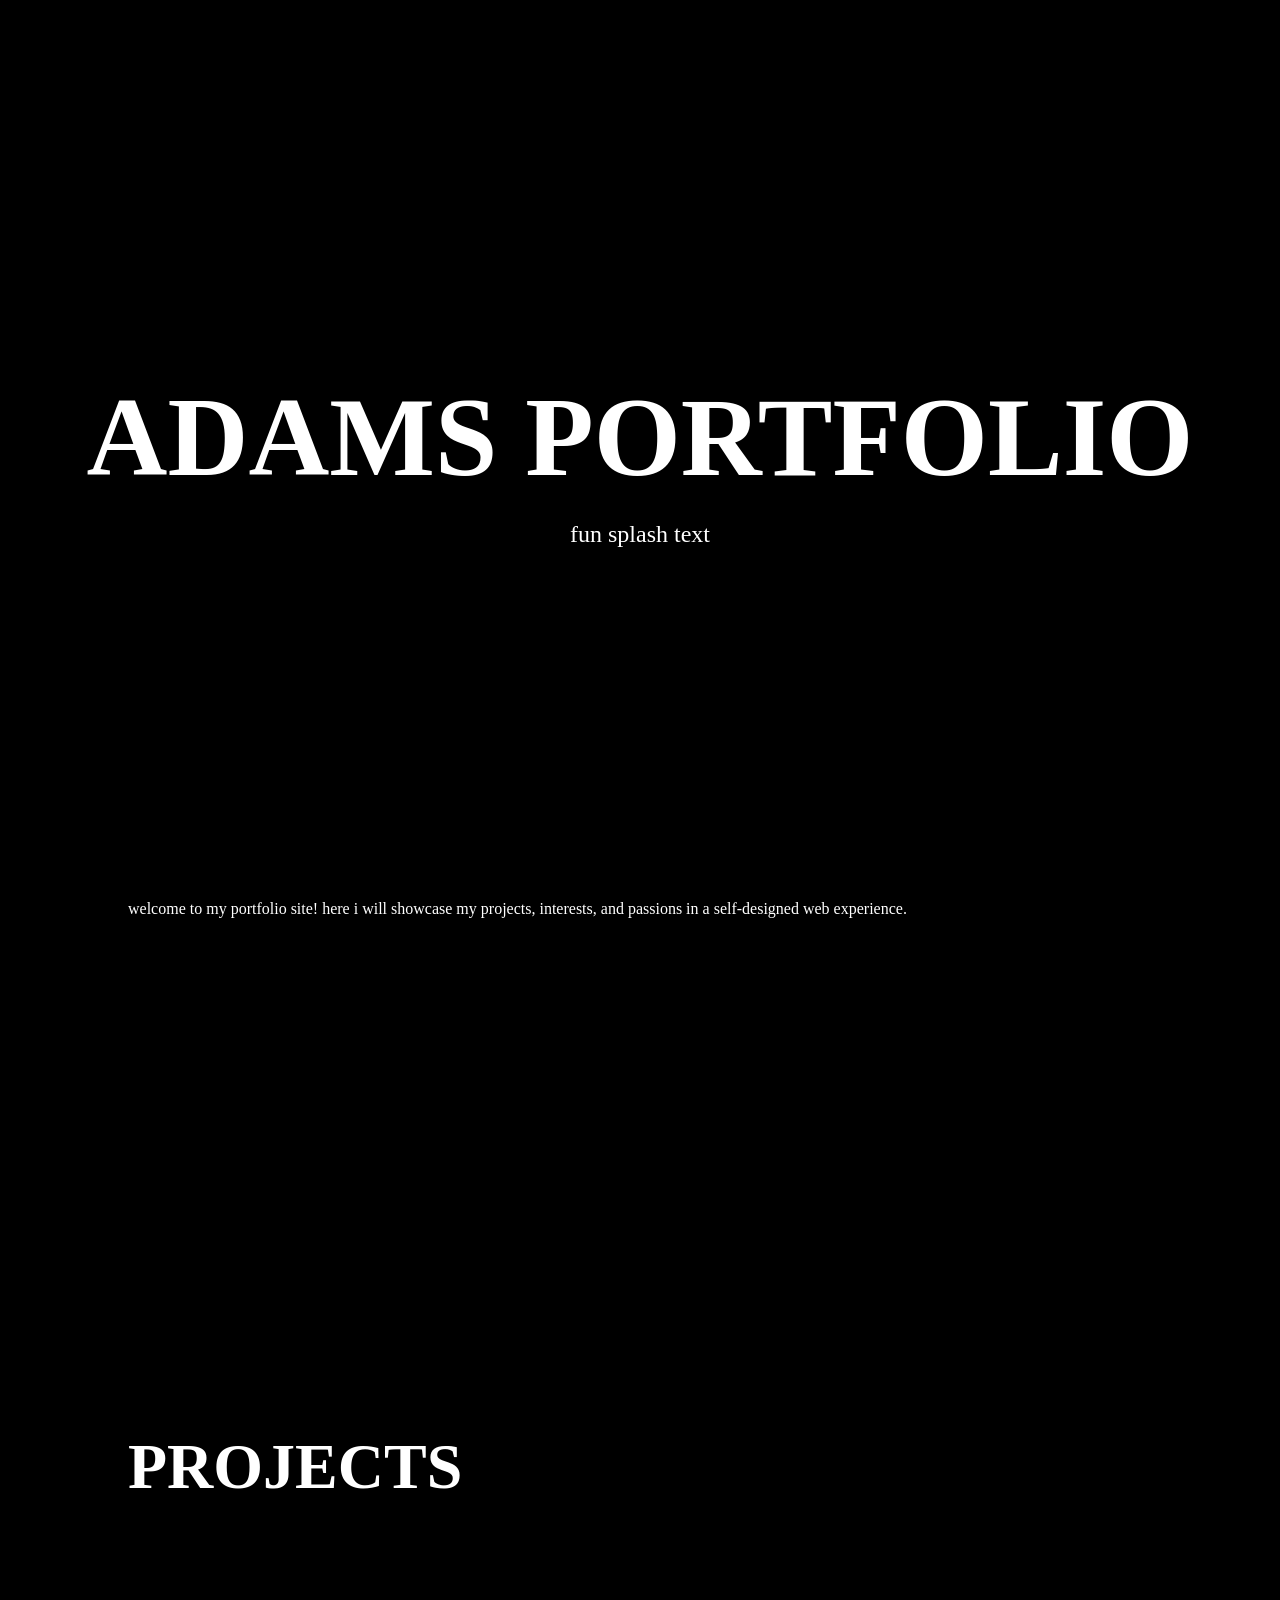
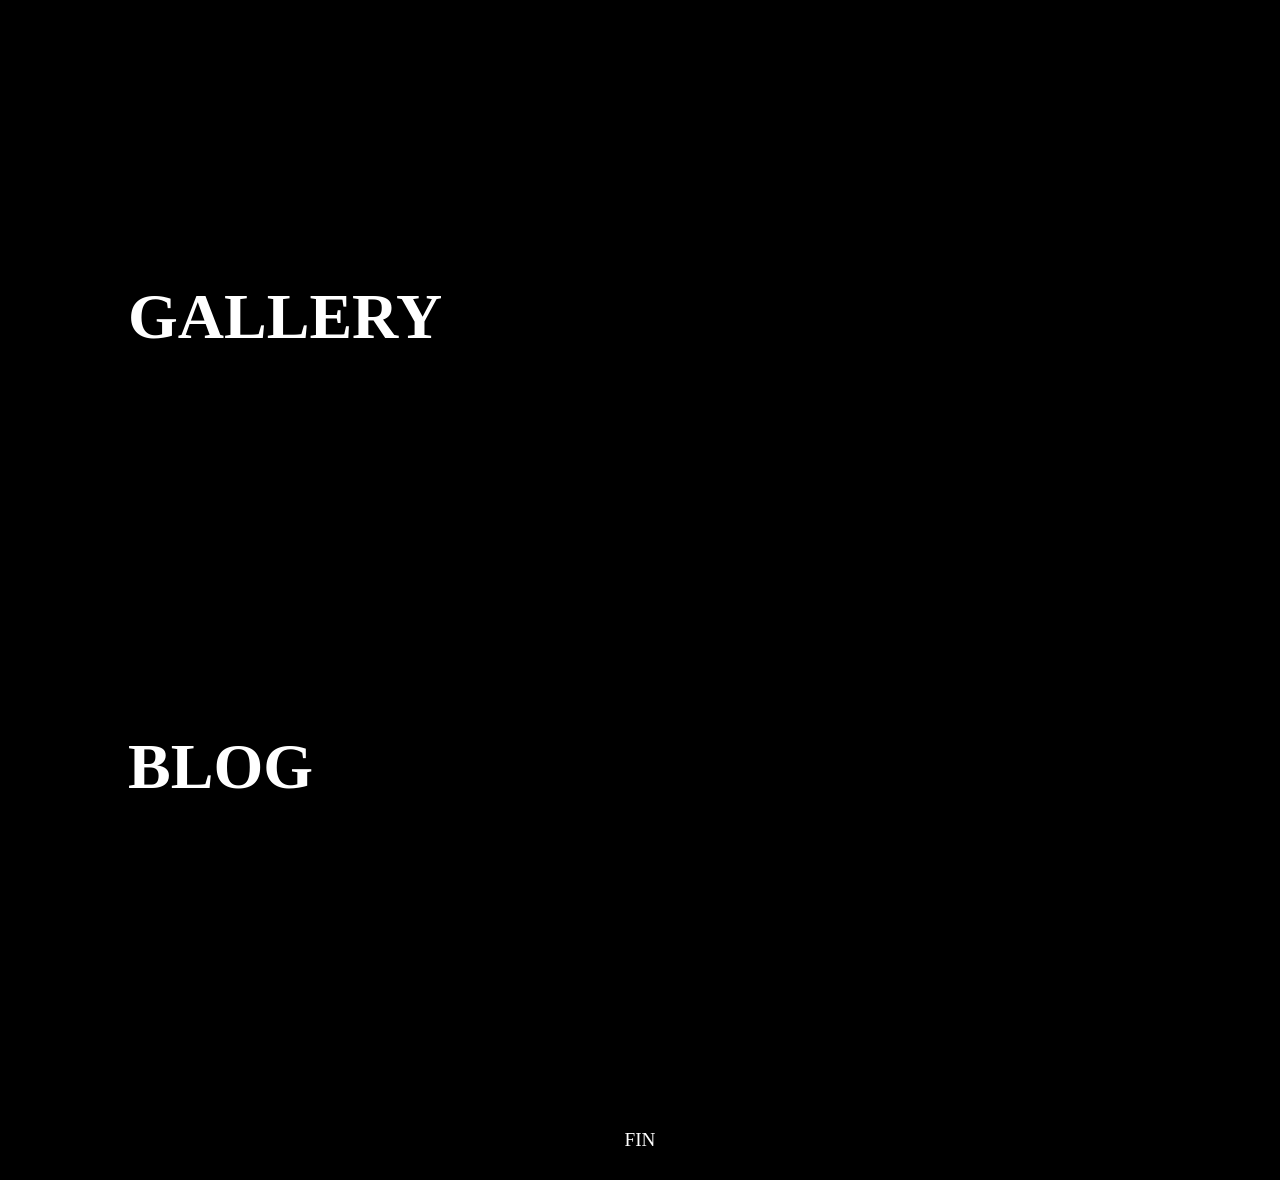
==== index.html @ 503b3a58 "🔍 Improved metadata and SEO" ====
<!doctype html>
<html lang="en">
    <head>
        <meta charset="utf-8" />
        <meta name="viewport" content="width=device-width, initial-scale=1.0" />
        <meta name="description" content="My personal portfolio site" />
        <title>Adam's Portfolio</title>
        <link rel="stylesheet" href="./src/style.css" type="text/css" />
        <link rel="icon" href="./src/icon.png" type="image/png" />
        <script src="./src/app.js" defer></script>
    </head>
    <body>
        <nav>
            <button class="navButton" type="button">NAVBAR</button>
        </nav>
        <main>
            <section id="splash">
                <h1 class="splashTitle">ADAMS PORTFOLIO</h1>
                <p class="splashText">fun splash text</p>
                <noscript class="splashText">Enable JavaScript to view the full site.</noscript>
            </section>
            <section id="about">
                <p>
                    welcome to my portfolio site! here i will showcase my projects, interests, and
                    passions in a self-designed web experience.
                </p>
            </section>
            <section id="projects">
                <h2 class="mainTitle">PROJECTS</h2>
            </section>
            <section id="gallery">
                <h2 class="mainTitle">GALLERY</h2>
            </section>
            <section id="blog">
                <h2 class="mainTitle">BLOG</h2>
            </section>
        </main>
        <footer>
            <button class="navButton" type="button" id="fin">FIN</button>
        </footer>
    </body>
</html>
---- src/style.css ----
/* Global style */

@font-face {
    font-family: Share Tech Mono;
    src: url('../assets/fonts/Share_Tech_Mono/ShareTechMono-Regular.ttf');
}

:root {
    --accColor: #bf122d;
    --bgColor: #000;
    --fontColor: #fff;
    --transitionSpeed: 0.5s;
}

*, *::before, *::after {
    box-sizing: border-box;
    margin: 0;
}

html {
    background-color: var(--bgColor);
    color: var(--fontColor);
    font-family: Share Tech Mono;
    font-size: 16px;
    scroll-behavior: smooth;
    text-decoration: none;
}

/* Nav style */

nav {
    background-color: var(--accColor);
    display: flex;
    height: 4rem;
    opacity: 0;
    position: fixed;
    transition: opacity var(--transitionSpeed), visibility var(--transitionSpeed);
    user-select: none;
    width: 100%;
    z-index: 100;
}

.navButton {
    background-color: transparent;
    border: none;
    color: var(--fontColor);
    cursor: pointer;
    font-family: inherit;
    font-size: 1.2rem;
    height: 100%;
    transition: background-color var(--transitionSpeed);
    width: 100%;
}

.navButton:hover {
    background-color: var(--accColor);
}

.navButton:disabled {
    cursor: default;
}

/* Main content style */

main {
    align-items: center;
    display: flex;
    flex-direction: column;
    justify-content: center;
    width: 100%;
}

.mainTitle {
    font-size: 4rem;
    padding: 5rem 0;
}

#splash {
    align-items: center;
    display: flex;
    flex-direction: column;
    justify-content: center;
    min-height: 100dvh;
    text-align: center;
    user-select: none;
}

.splashTitle {
    font-size: clamp(4rem, 10dvw, 7rem);
    line-height: 1.5;
}

.splashText {
    font-size: 1.5rem;
}

#about, #projects, #gallery, #blog {
    min-height: 50dvh;
    width: 80dvw
}

/* Footer style */

footer {
    align-items: center;
    display: flex;
    flex-direction: column;
    height: 5rem;
    justify-content: center;
    width: 100%;
}
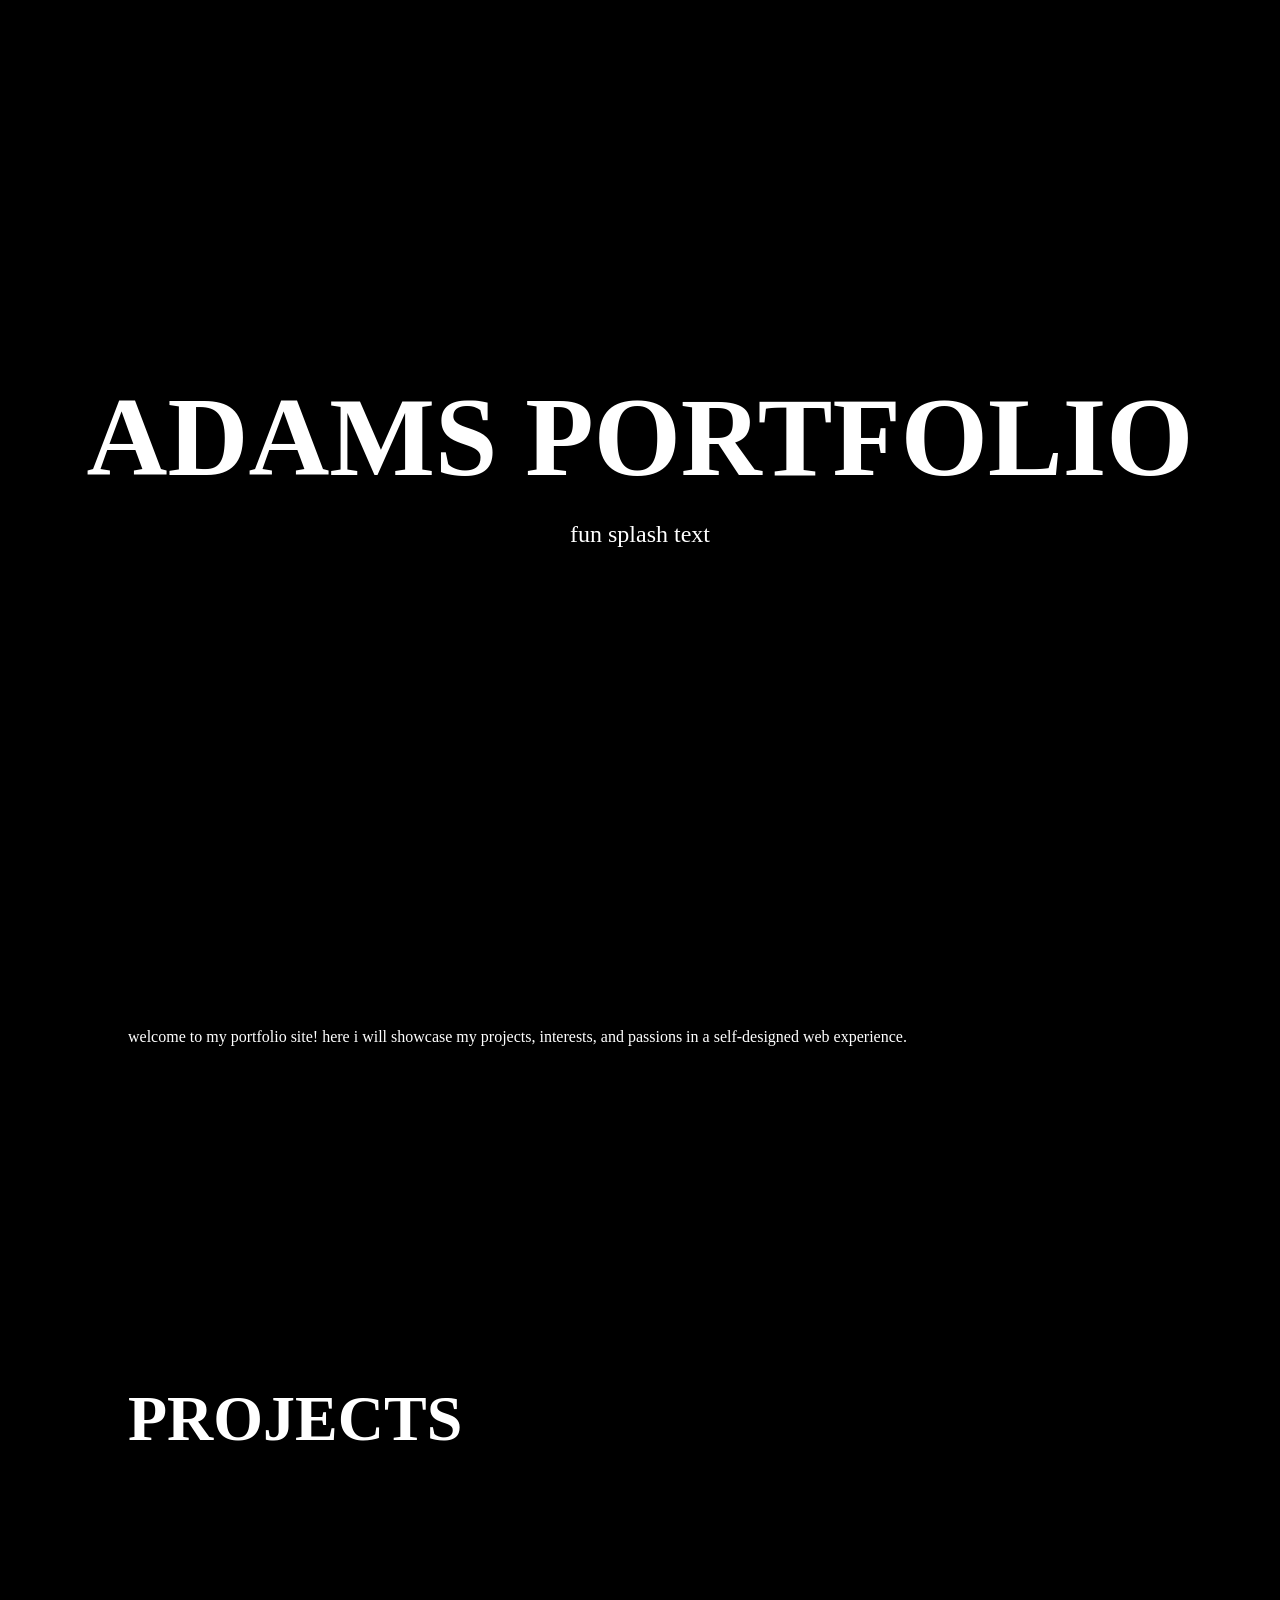
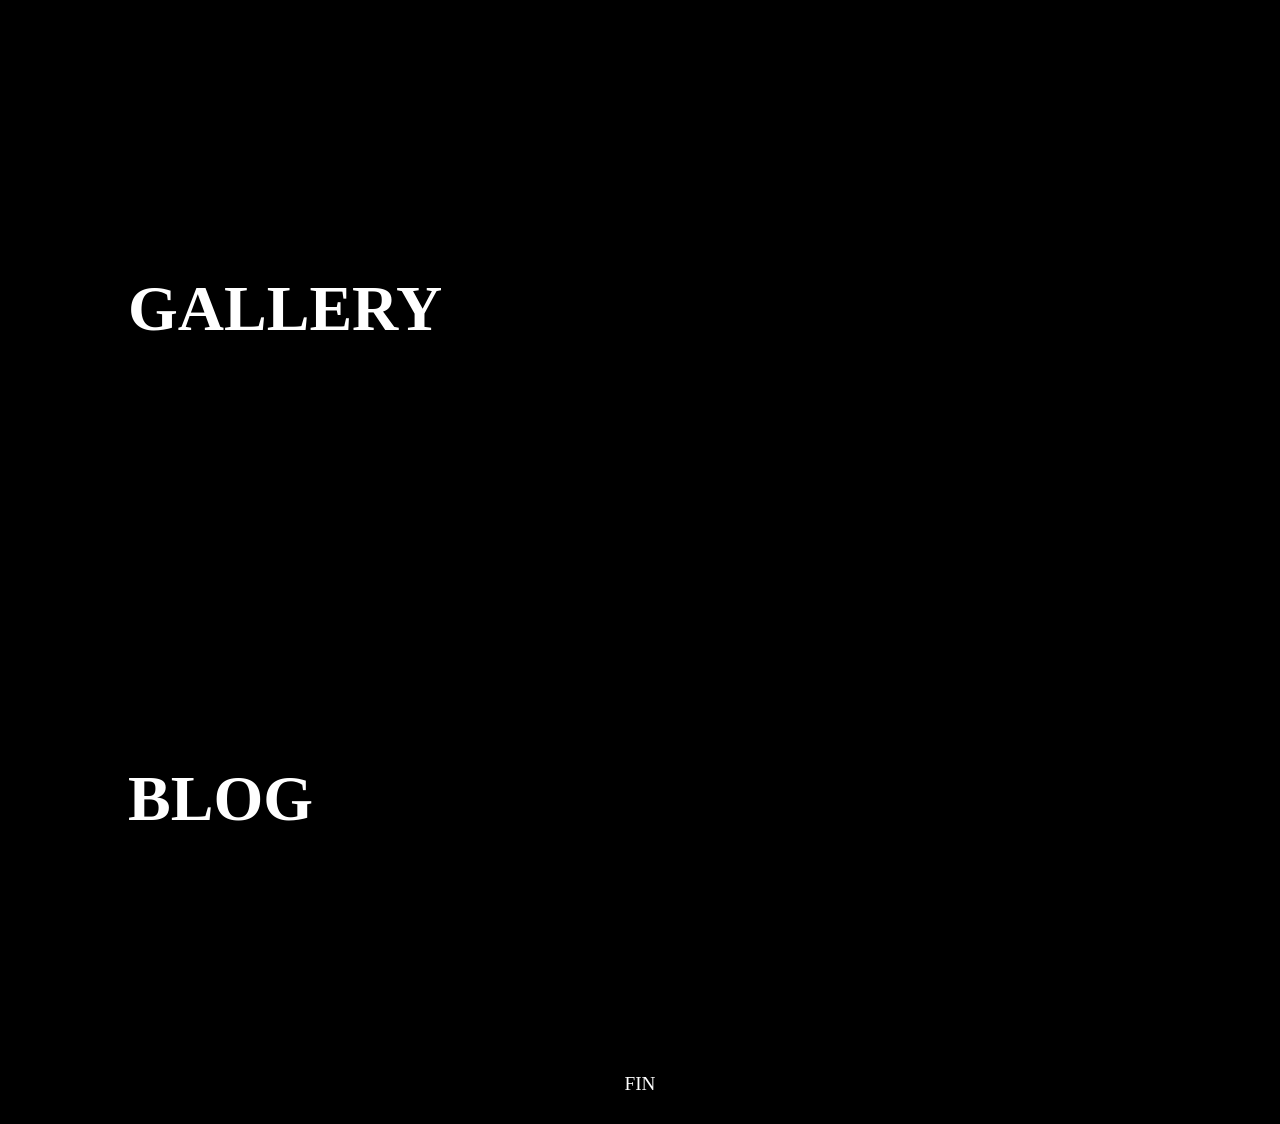
==== commit 75c4f8ee: "✨ Implemented navbar buttons" ====
--- a/index.html
+++ b/index.html
@@ -11,13 +11,15 @@
     </head>
     <body>
         <nav>
-            <button class="navButton" type="button">NAVBAR</button>
+            <button class="navButton" data-target="#projects">PROJECTS</button>
+            <button class="navButton" data-target="#gallery">GALLERY</button>
+            <button class="navButton" data-target="#blog">BLOG</button>
         </nav>
         <main>
             <section id="splash">
                 <h1 class="splashTitle">ADAMS PORTFOLIO</h1>
                 <p class="splashText">fun splash text</p>
-                <noscript class="splashText">Enable JavaScript to view the full site.</noscript>
+                <noscript class="splashText">enable javascript to view the full site</noscript>
             </section>
             <section id="about">
                 <p>
@@ -36,7 +38,7 @@
             </section>
         </main>
         <footer>
-            <button class="navButton" type="button" id="fin">FIN</button>
+            <button class="navButton" data-target="#splash">FIN</button>
         </footer>
     </body>
 </html>
--- a/src/style.css
+++ b/src/style.css
@@ -1,13 +1,14 @@
 /* Global style */
 
 @font-face {
-    font-family: Share Tech Mono;
+    font-family: ShareTechMono;
     src: url('../assets/fonts/Share_Tech_Mono/ShareTechMono-Regular.ttf');
 }
 
 :root {
-    --accColor: #bf122d;
-    --bgColor: #000;
+    --accentColor: #bf122d;
+    --backgroundColor: #000;
+    --borderWeight: 0.15rem;
     --fontColor: #fff;
     --transitionSpeed: 0.5s;
 }
@@ -18,9 +19,9 @@
 }
 
 html {
-    background-color: var(--bgColor);
+    background-color: var(--backgroundColor);
     color: var(--fontColor);
-    font-family: Share Tech Mono;
+    font-family: ShareTechMono;
     font-size: 16px;
     scroll-behavior: smooth;
     text-decoration: none;
@@ -29,7 +30,8 @@
 /* Nav style */
 
 nav {
-    background-color: var(--accColor);
+    background-color: var(--backgroundColor);
+    border-bottom: var(--borderWeight) solid var(--fontColor);
     display: flex;
     height: 4rem;
     opacity: 0;
@@ -38,6 +40,10 @@
     user-select: none;
     width: 100%;
     z-index: 100;
+}
+
+nav .navButton:not(.navButton:last-child) {
+    border-right: var(--borderWeight) solid var(--fontColor);
 }
 
 .navButton {
@@ -53,7 +59,7 @@
 }
 
 .navButton:hover {
-    background-color: var(--accColor);
+    background-color: var(--accentColor);
 }
 
 .navButton:disabled {
@@ -95,7 +101,7 @@
 }
 
 #about, #projects, #gallery, #blog {
-    min-height: 50dvh;
+    padding: 8rem 0;
     width: 80dvw
 }
 
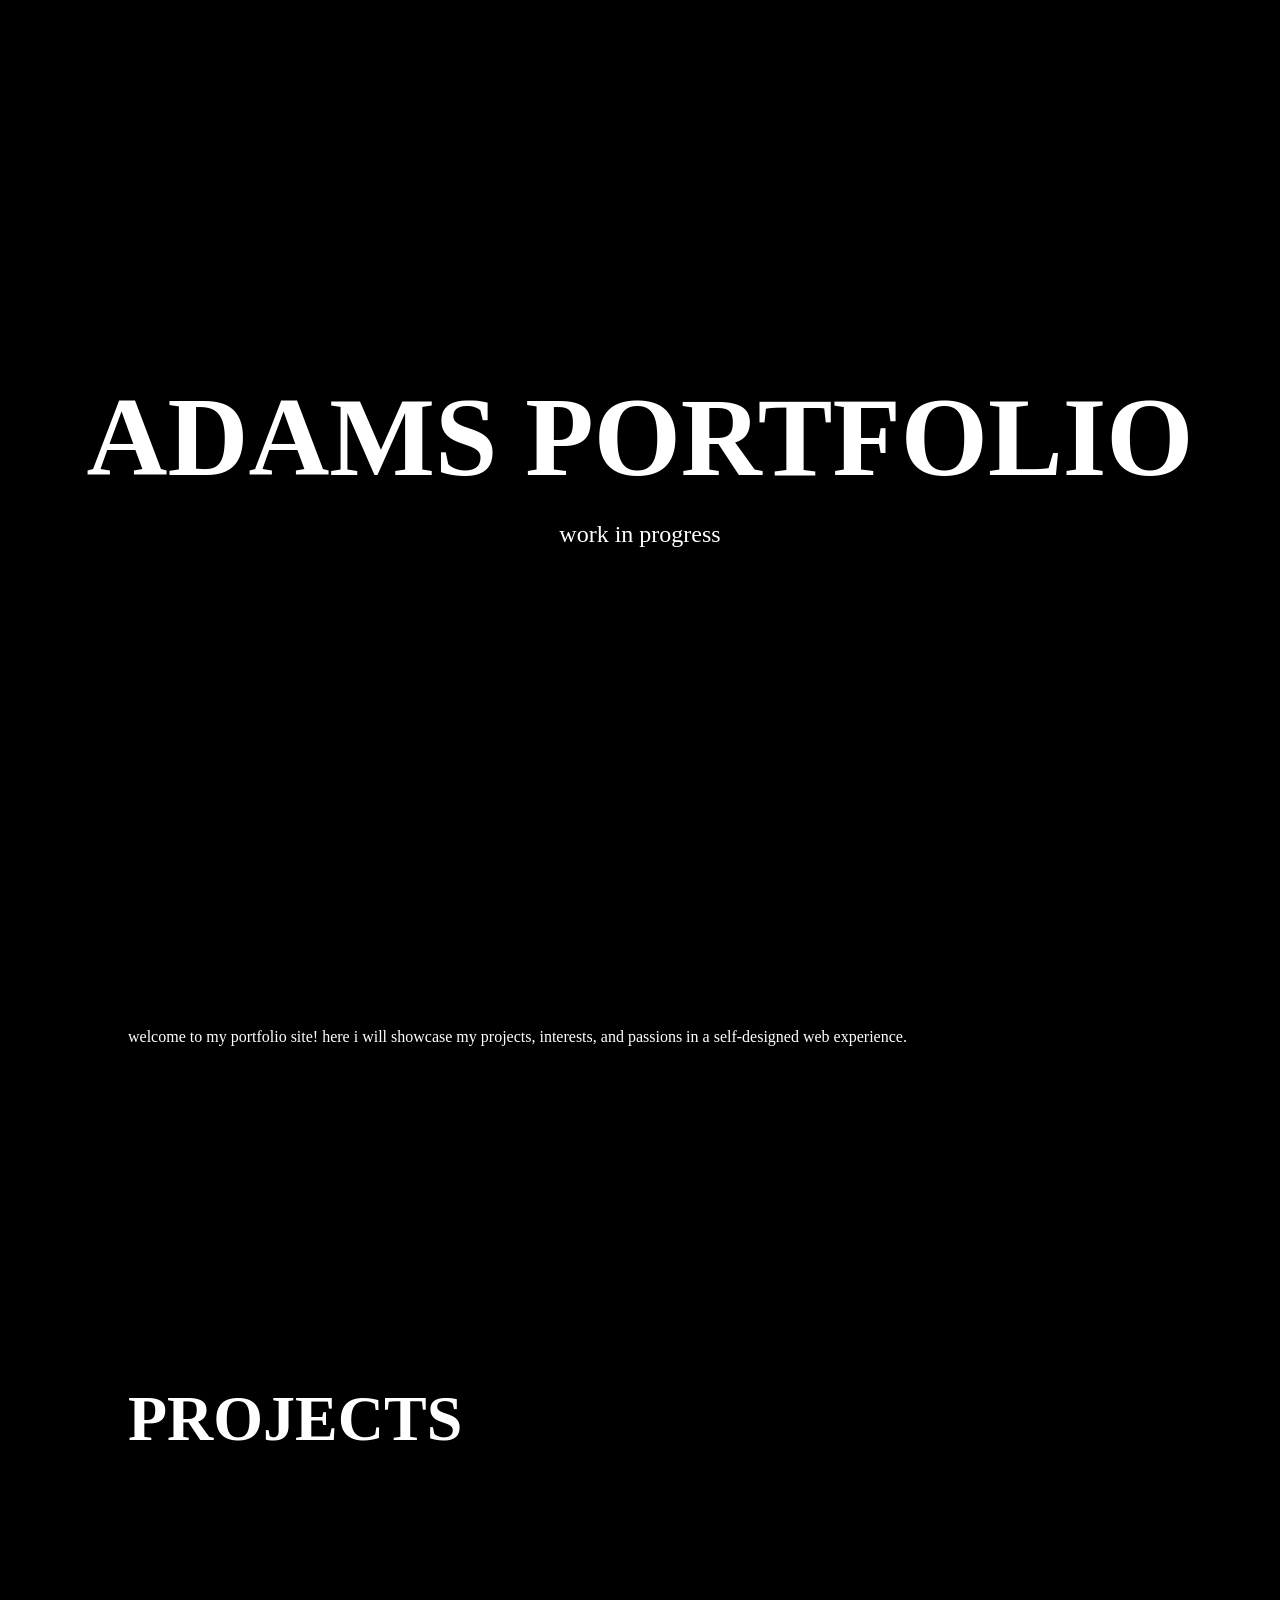
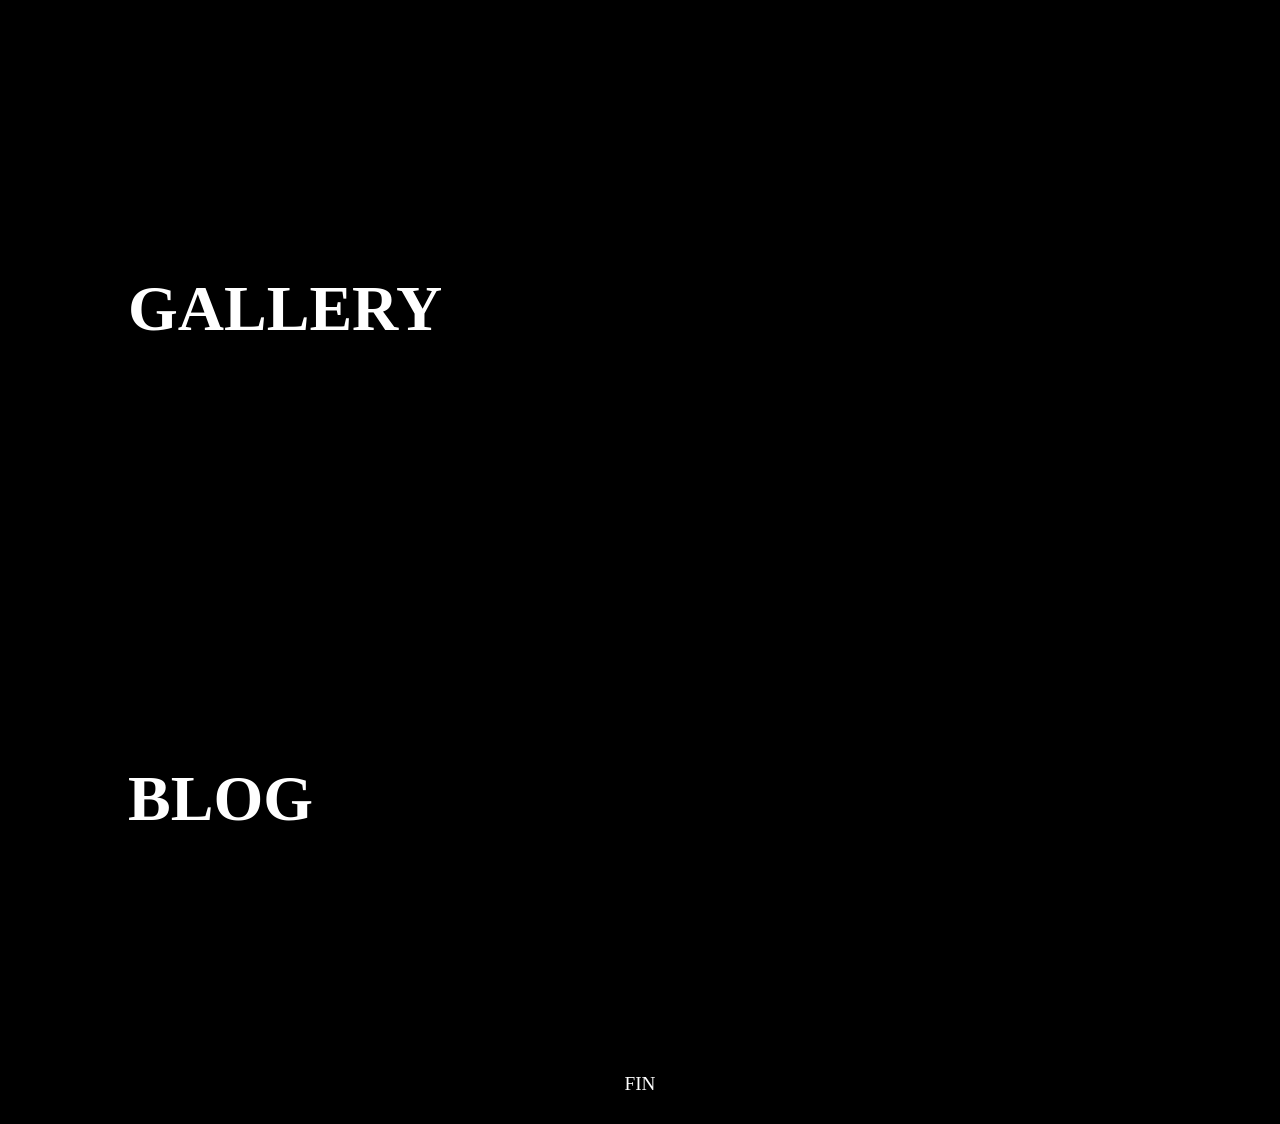
==== commit 0d1a0669: "🚸 Improved 404 error page" ====
--- a/index.html
+++ b/index.html
@@ -18,7 +18,7 @@
         <main>
             <section id="splash">
                 <h1 class="splashTitle">ADAMS PORTFOLIO</h1>
-                <p class="splashText">fun splash text</p>
+                <p class="splashText">work in progress</p>
                 <noscript class="splashText">enable javascript to view the full site</noscript>
             </section>
             <section id="about">
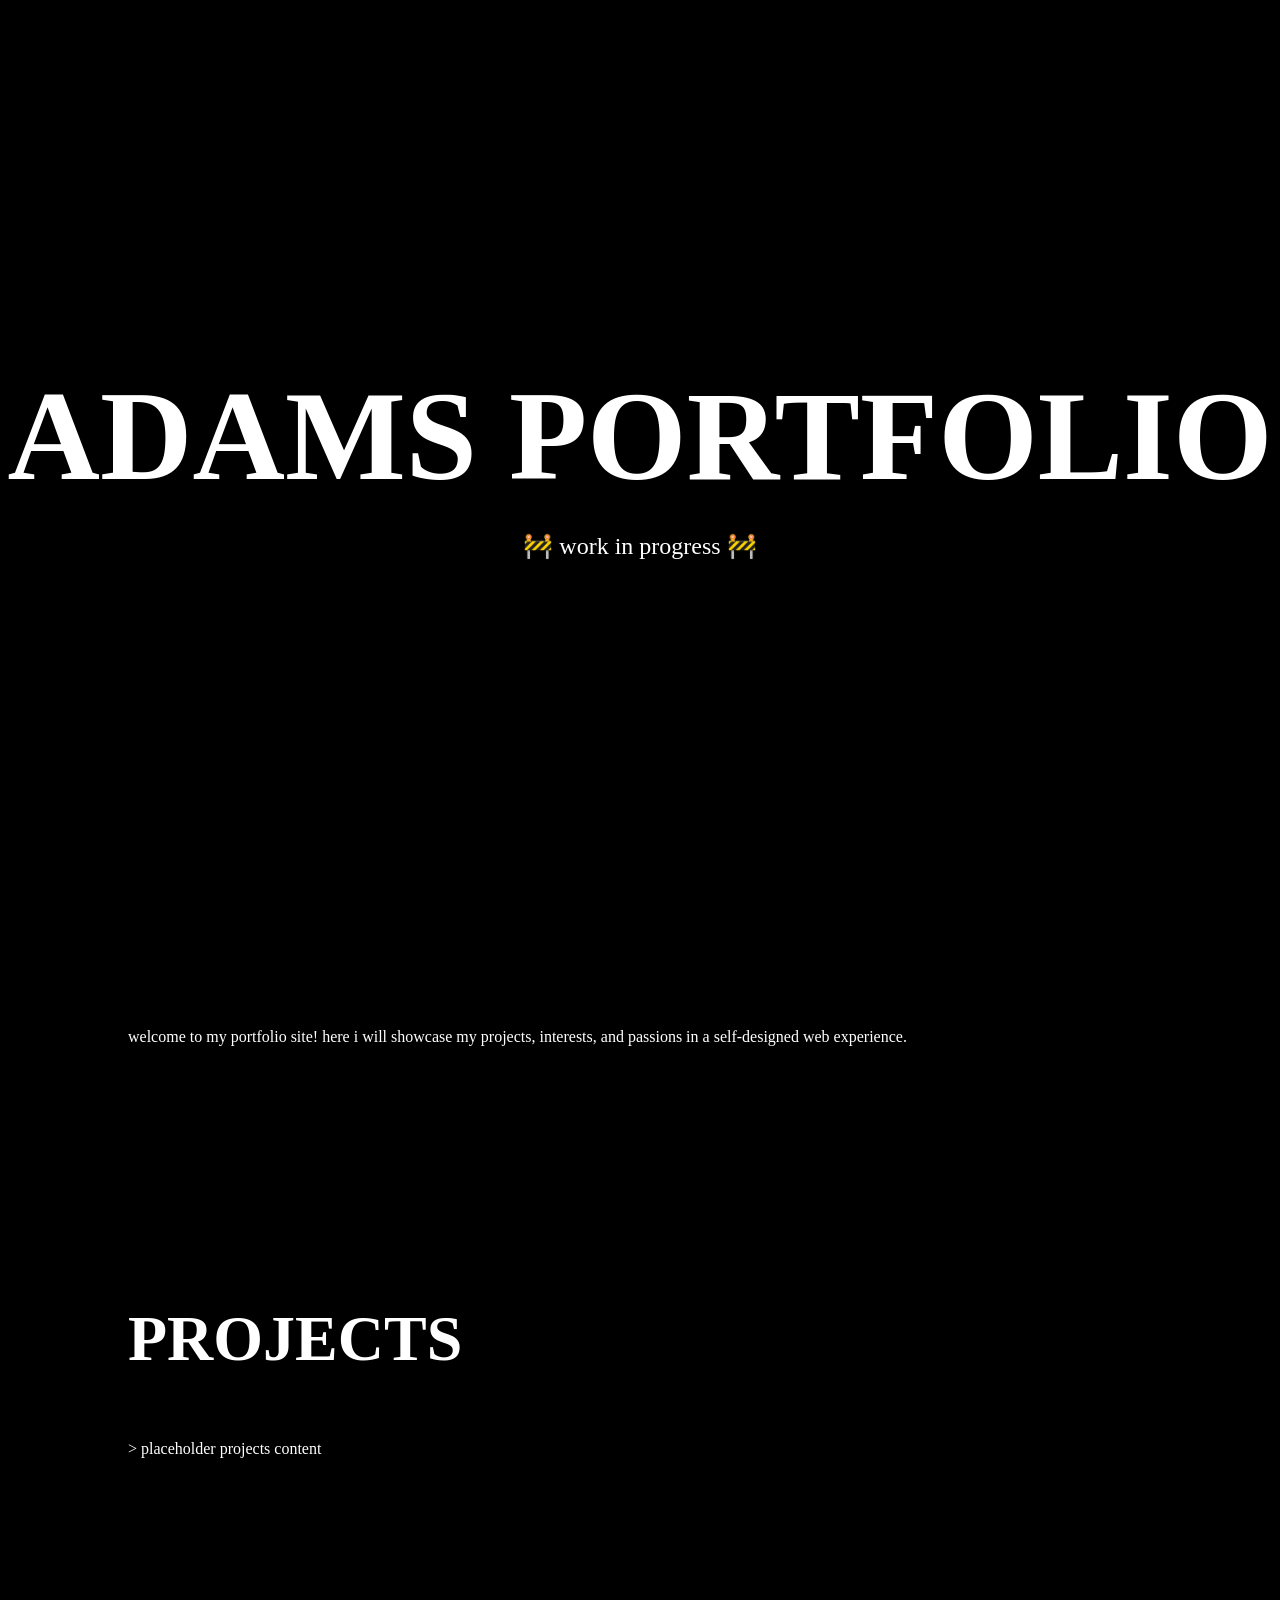
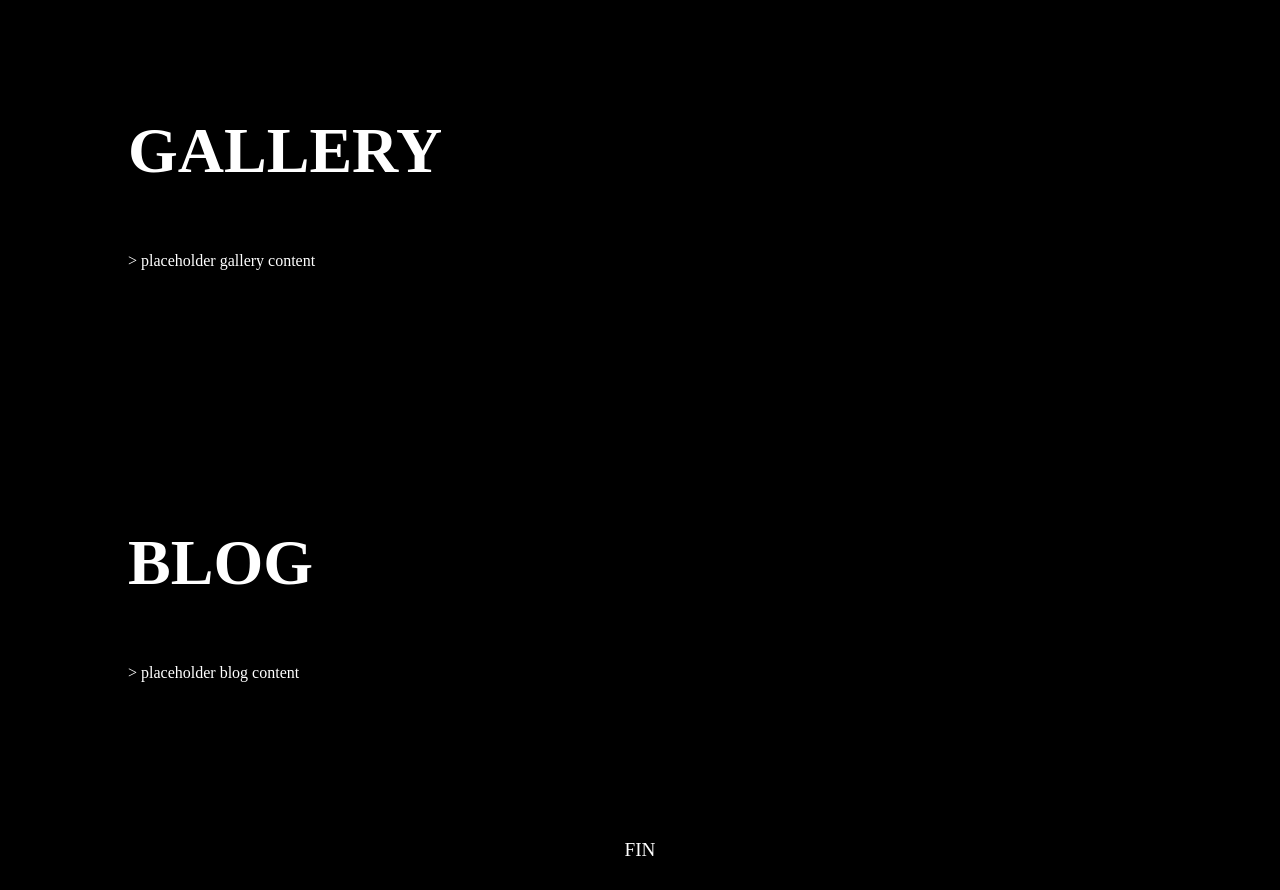
==== commit 322224f9: "🚚 Moved css and js into subfolders and added exif" ====
--- a/index.html
+++ b/index.html
@@ -5,9 +5,10 @@
         <meta name="viewport" content="width=device-width, initial-scale=1.0" />
         <meta name="description" content="My personal portfolio site" />
         <title>Adam's Portfolio</title>
-        <link rel="stylesheet" href="./src/style.css" type="text/css" />
+        <link rel="stylesheet" href="./src/css/style.css" type="text/css" />
         <link rel="icon" href="./src/icon.png" type="image/png" />
-        <script src="./src/app.js" defer></script>
+        <script src="./src/js/exif.js" defer></script>
+        <script src="./src/js/app.js" defer></script>
     </head>
     <body>
         <nav>
@@ -18,7 +19,7 @@
         <main>
             <section id="splash">
                 <h1 class="splashTitle">ADAMS PORTFOLIO</h1>
-                <p class="splashText">work in progress</p>
+                <p class="splashText">🚧 work in progress 🚧</p>
                 <noscript class="splashText">enable javascript to view the full site</noscript>
             </section>
             <section id="about">
@@ -29,12 +30,15 @@
             </section>
             <section id="projects">
                 <h2 class="mainTitle">PROJECTS</h2>
+                <p>> placeholder projects content</p>
             </section>
             <section id="gallery">
                 <h2 class="mainTitle">GALLERY</h2>
+                <p>> placeholder gallery content</p>
             </section>
             <section id="blog">
                 <h2 class="mainTitle">BLOG</h2>
+                <p>> placeholder blog content</p>
             </section>
         </main>
         <footer>
--- a/src/css/style.css
+++ b/src/css/style.css
@@ -0,0 +1,117 @@
+/* Global style */
+
+@font-face {
+    font-family: ShareTechMono;
+    src: url('../../assets/fonts/Share_Tech_Mono/ShareTechMono-Regular.ttf');
+}
+
+:root {
+    --accentColor: #bf122d;
+    --backgroundColor: #000;
+    --borderWeight: 0.15rem;
+    --fontColor: #fff;
+    --transitionSpeed: 0.5s;
+}
+
+*, *::before, *::after {
+    box-sizing: border-box;
+    margin: 0;
+}
+
+html {
+    background-color: var(--backgroundColor);
+    color: var(--fontColor);
+    font-family: ShareTechMono;
+    font-size: 16px;
+    scroll-behavior: smooth;
+    text-decoration: none;
+}
+
+/* Nav style */
+
+nav {
+    background-color: var(--backgroundColor);
+    border-bottom: var(--borderWeight) solid var(--fontColor);
+    display: flex;
+    height: 4rem;
+    opacity: 0;
+    position: fixed;
+    transition: opacity var(--transitionSpeed), visibility var(--transitionSpeed);
+    user-select: none;
+    width: 100%;
+    z-index: 100;
+}
+
+nav .navButton:not(.navButton:last-child) {
+    border-right: var(--borderWeight) solid var(--fontColor);
+}
+
+.navButton {
+    background-color: transparent;
+    border: none;
+    color: var(--fontColor);
+    cursor: pointer;
+    font-family: inherit;
+    font-size: 1.2rem;
+    height: 100%;
+    transition: background-color var(--transitionSpeed);
+    width: 100%;
+}
+
+.navButton:hover {
+    background-color: var(--accentColor);
+}
+
+.navButton:disabled {
+    cursor: default;
+}
+
+/* Main content style */
+
+main {
+    align-items: center;
+    display: flex;
+    flex-direction: column;
+    justify-content: center;
+    width: 100%;
+}
+
+.mainTitle {
+    font-size: 4rem;
+    padding-bottom: 4rem;
+}
+
+#splash {
+    align-items: center;
+    display: flex;
+    flex-direction: column;
+    justify-content: center;
+    min-height: 100dvh;
+    text-align: center;
+    user-select: none;
+}
+
+.splashTitle {
+    font-size: clamp(4rem, 10dvw, 8rem);
+    line-height: 1.5;
+}
+
+.splashText {
+    font-size: 1.5rem;
+}
+
+#about, #projects, #gallery, #blog {
+    padding: 8rem 0;
+    width: 80dvw
+}
+
+/* Footer style */
+
+footer {
+    align-items: center;
+    display: flex;
+    flex-direction: column;
+    height: 5rem;
+    justify-content: center;
+    width: 100%;
+}
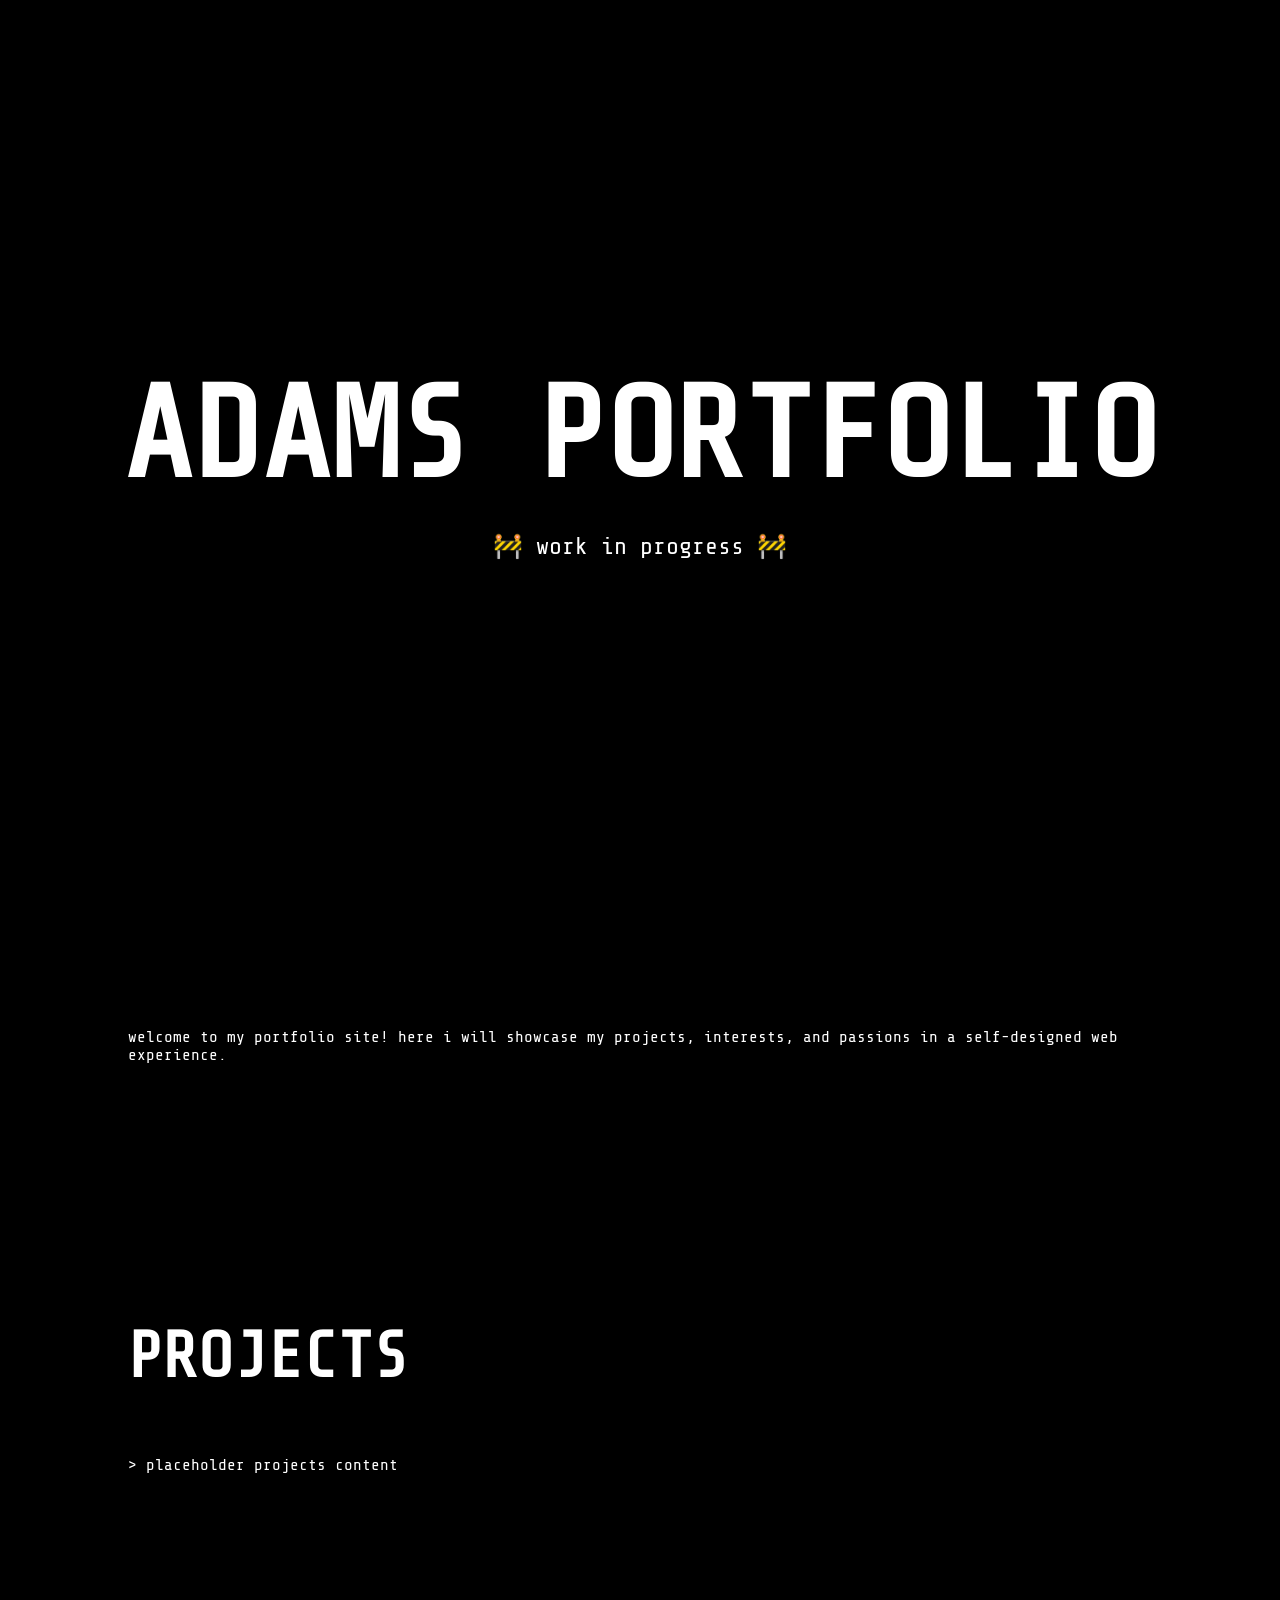
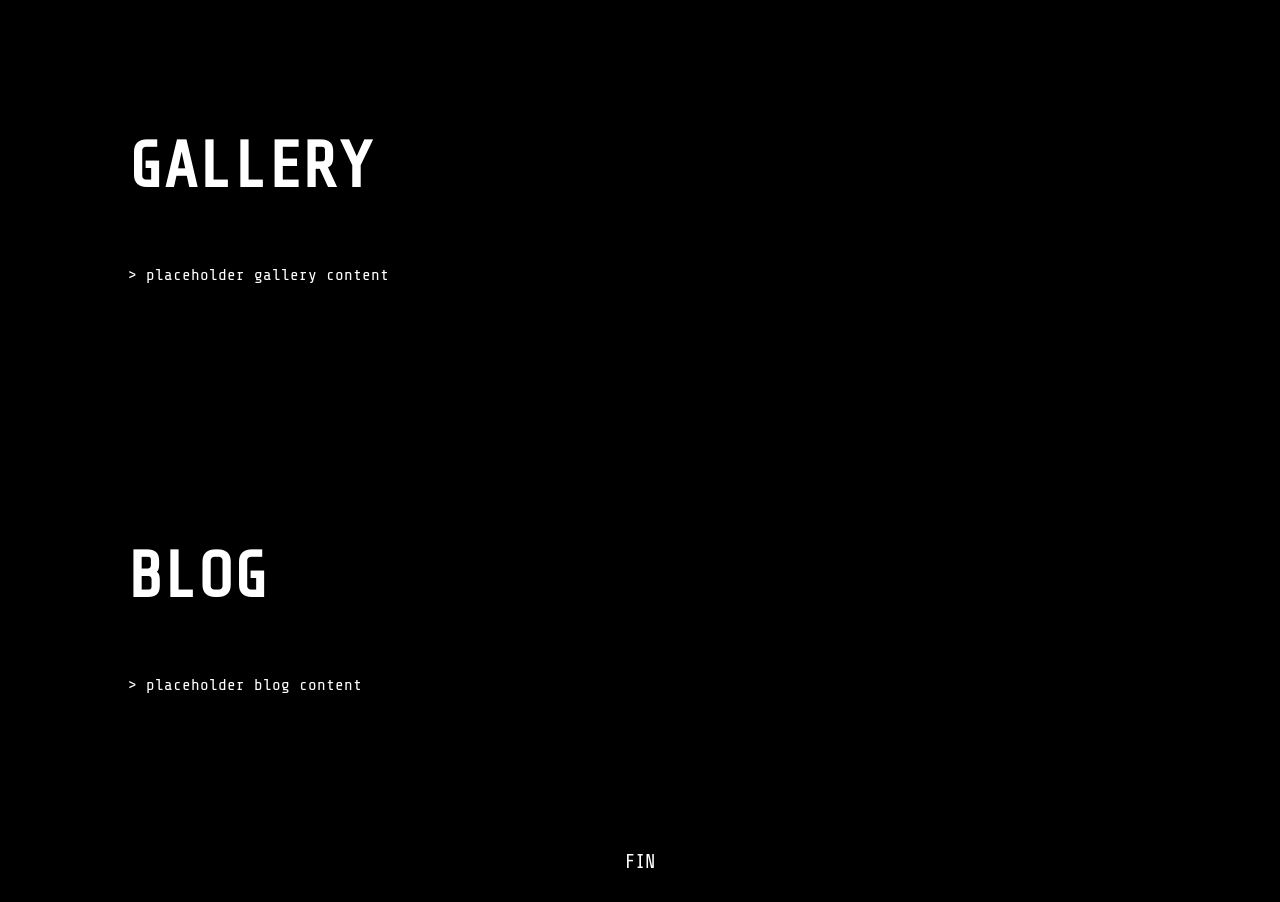
==== commit 4a3c929d: "⚡ Improve performance using js builtins and better UX for touch devices" ====
--- a/index.html
+++ b/index.html
@@ -5,13 +5,13 @@
         <meta name="viewport" content="width=device-width, initial-scale=1.0" />
         <meta name="description" content="My personal portfolio site" />
         <title>Adam's Portfolio</title>
+        <link rel="icon" href="./assets/images/icon.png" type="image/png" />
         <link rel="stylesheet" href="./src/css/style.css" type="text/css" />
-        <link rel="icon" href="./src/icon.png" type="image/png" />
         <script src="./src/js/exif.js" defer></script>
         <script src="./src/js/app.js" defer></script>
     </head>
     <body>
-        <nav>
+        <nav class="navDisabled">
             <button class="navButton" data-target="#projects">PROJECTS</button>
             <button class="navButton" data-target="#gallery">GALLERY</button>
             <button class="navButton" data-target="#blog">BLOG</button>
@@ -20,7 +20,7 @@
             <section id="splash">
                 <h1 class="splashTitle">ADAMS PORTFOLIO</h1>
                 <p class="splashText">🚧 work in progress 🚧</p>
-                <noscript class="splashText">enable javascript to view the full site</noscript>
+                <noscript class="splashText">javascript is required to view this site</noscript>
             </section>
             <section id="about">
                 <p>
--- a/src/css/style.css
+++ b/src/css/style.css
@@ -2,7 +2,7 @@
 
 @font-face {
     font-family: ShareTechMono;
-    src: url('../../assets/fonts/Share_Tech_Mono/ShareTechMono-Regular.ttf');
+    src: url('../../assets/fonts/Share_Tech_Mono/ShareTechMono-Regular.woff2');
 }
 
 :root {
@@ -34,7 +34,6 @@
     border-bottom: var(--borderWeight) solid var(--fontColor);
     display: flex;
     height: 4rem;
-    opacity: 0;
     position: fixed;
     transition: opacity var(--transitionSpeed), visibility var(--transitionSpeed);
     user-select: none;
@@ -44,6 +43,12 @@
 
 nav .navButton:not(.navButton:last-child) {
     border-right: var(--borderWeight) solid var(--fontColor);
+}
+
+.navDisabled {
+    opacity: 0;
+    pointer-events: none;
+    visibility: hidden;
 }
 
 .navButton {
@@ -58,12 +63,8 @@
     width: 100%;
 }
 
-.navButton:hover {
+.navButton:hover, .navButton:focus {
     background-color: var(--accentColor);
-}
-
-.navButton:disabled {
-    cursor: default;
 }
 
 /* Main content style */
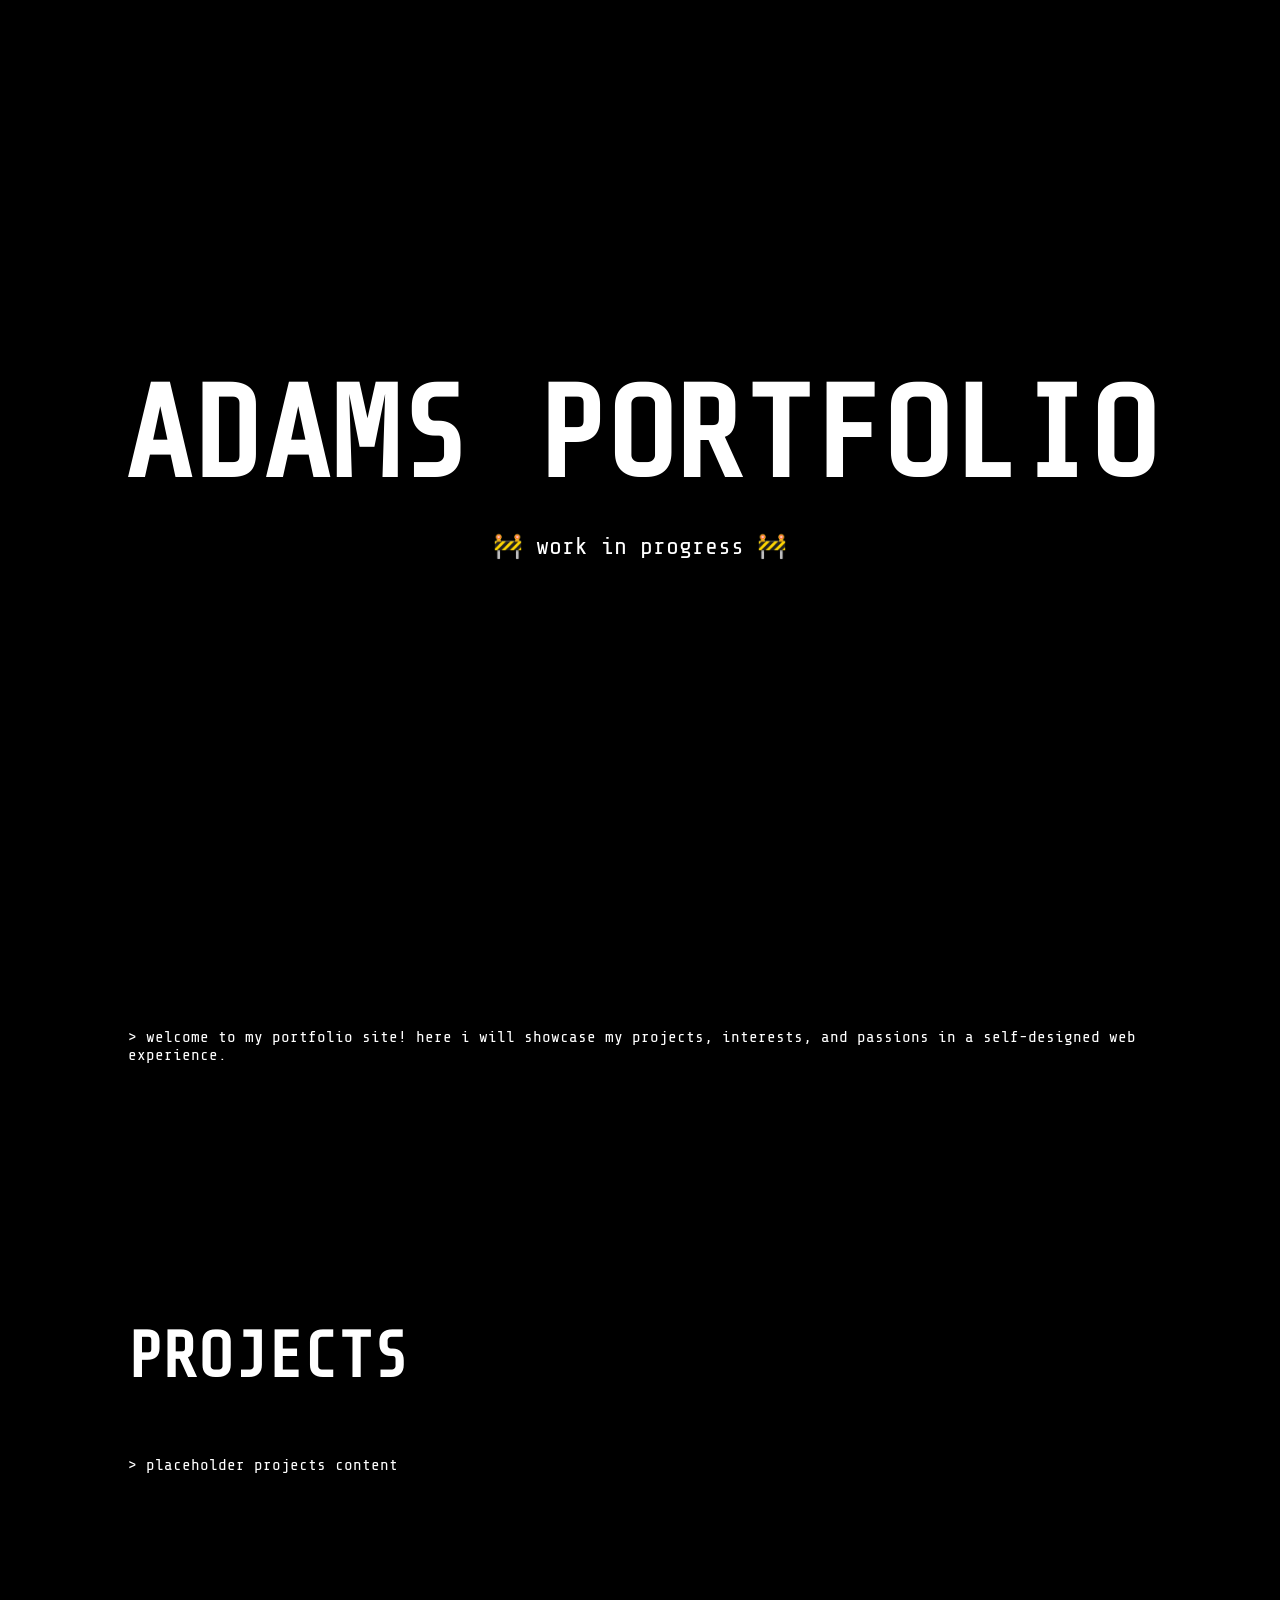
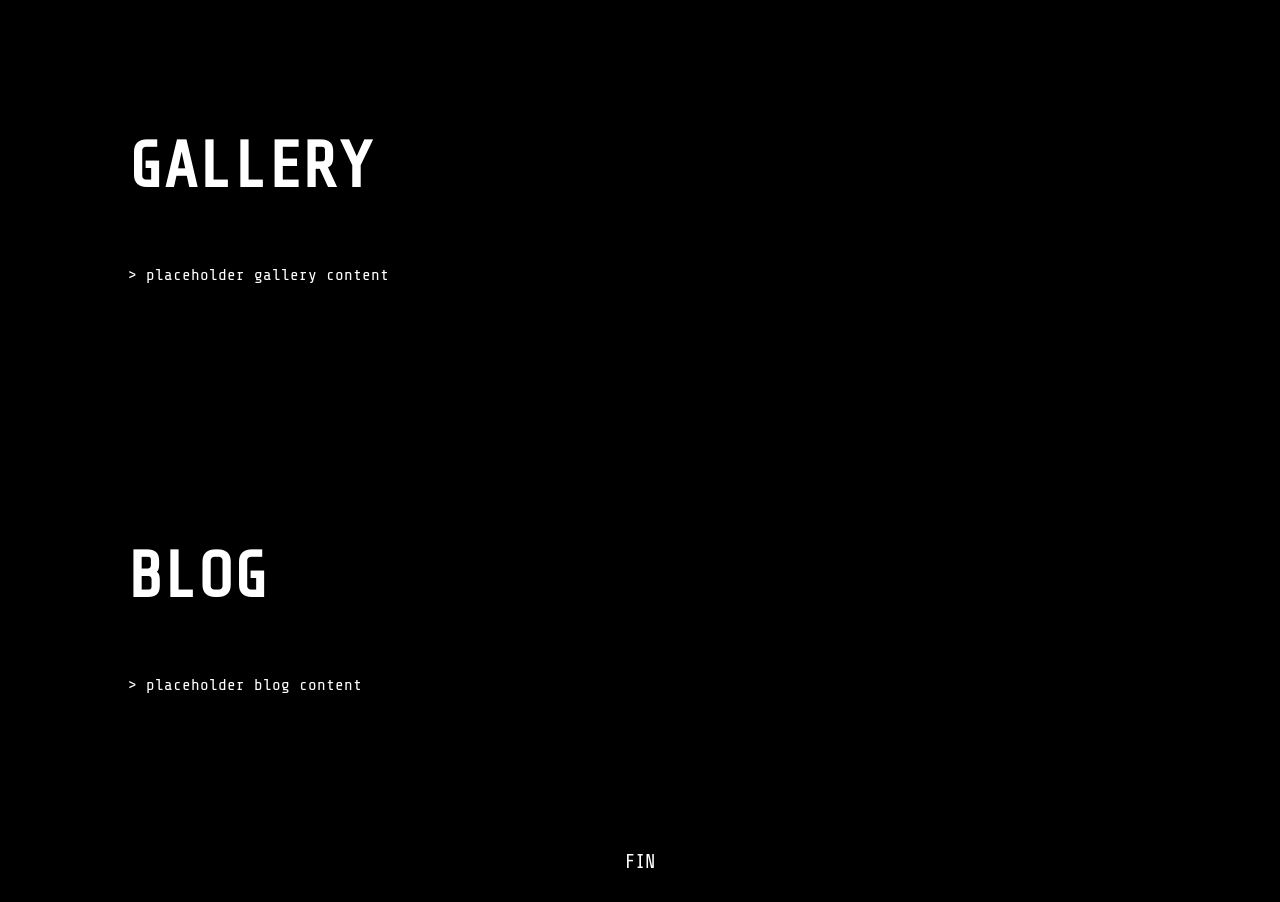
==== commit 3ac0f55c: "✨ Added svg icon links to navbar" ====
--- a/index.html
+++ b/index.html
@@ -12,37 +12,57 @@
     </head>
     <body>
         <nav class="navDisabled">
-            <button class="navButton" data-target="#projects">PROJECTS</button>
-            <button class="navButton" data-target="#gallery">GALLERY</button>
-            <button class="navButton" data-target="#blog">BLOG</button>
+            <a
+                class="navButton navButtonSquare"
+                href="https://github.com/adamcockell1/adamcockell1.github.io"
+                target="_blank"
+                rel="noreferrer"
+                title="View source code"
+            >
+                &lt;/&gt;
+            </a>
+            <a
+                class="navButton navButtonSquare"
+                href="https://www.linkedin.com/in/adam-cockell"
+                target="_blank"
+                rel="noreferrer"
+                title="Visit LinkedIn profile"
+            >
+                <svg class="navButtonIcon">
+                    <use href="./assets/images/icons.svg#linkedin"></use>
+                </svg>
+            </a>
+            <button class="navButton" data-target="#projects">Projects</button>
+            <button class="navButton" data-target="#gallery">Gallery</button>
+            <button class="navButton" data-target="#blog">Blog</button>
         </nav>
         <main>
             <section id="splash">
-                <h1 class="splashTitle">ADAMS PORTFOLIO</h1>
-                <p class="splashText">🚧 work in progress 🚧</p>
-                <noscript class="splashText">javascript is required to view this site</noscript>
+                <h1 class="splashTitle">Adams Portfolio</h1>
+                <p class="splashText">🚧 Work in progress 🚧</p>
+                <noscript class="splashText">Enable javascript to view this site</noscript>
             </section>
             <section id="about">
                 <p>
-                    welcome to my portfolio site! here i will showcase my projects, interests, and
-                    passions in a self-designed web experience.
+                    &gt; Welcome to my portfolio site! Here I will showcase my projects, interests,
+                    and passions in a self-designed web experience.
                 </p>
             </section>
             <section id="projects">
-                <h2 class="mainTitle">PROJECTS</h2>
-                <p>> placeholder projects content</p>
+                <h2 class="mainTitle">Projects</h2>
+                <p>&gt; Placeholder projects content</p>
             </section>
             <section id="gallery">
-                <h2 class="mainTitle">GALLERY</h2>
-                <p>> placeholder gallery content</p>
+                <h2 class="mainTitle">Gallery</h2>
+                <p>&gt; Placeholder gallery content</p>
             </section>
             <section id="blog">
-                <h2 class="mainTitle">BLOG</h2>
-                <p>> placeholder blog content</p>
+                <h2 class="mainTitle">Blog</h2>
+                <p>&gt; Placeholder blog content</p>
             </section>
         </main>
         <footer>
-            <button class="navButton" data-target="#splash">FIN</button>
+            <button class="navButton" data-target="#splash">Fin</button>
         </footer>
     </body>
 </html>
--- a/src/css/style.css
+++ b/src/css/style.css
@@ -8,7 +8,7 @@
 :root {
     --accentColor: #bf122d;
     --backgroundColor: #000;
-    --borderWeight: 0.15rem;
+    --borderWeight: 0.1rem;
     --fontColor: #fff;
     --transitionSpeed: 0.5s;
 }
@@ -24,6 +24,10 @@
     font-family: ShareTechMono;
     font-size: 16px;
     scroll-behavior: smooth;
+    text-transform: lowercase;
+}
+
+a {
     text-decoration: none;
 }
 
@@ -45,26 +49,41 @@
     border-right: var(--borderWeight) solid var(--fontColor);
 }
 
-.navDisabled {
-    opacity: 0;
-    pointer-events: none;
-    visibility: hidden;
-}
-
 .navButton {
+    align-items: center;
     background-color: transparent;
     border: none;
     color: var(--fontColor);
     cursor: pointer;
+    display: flex;
     font-family: inherit;
     font-size: 1.2rem;
     height: 100%;
+    justify-content: center;
+    text-transform: uppercase;
     transition: background-color var(--transitionSpeed);
     width: 100%;
 }
 
 .navButton:hover, .navButton:focus {
     background-color: var(--accentColor);
+}
+
+.navButtonSquare {
+    aspect-ratio: 1 / 1;
+    width: auto;
+}
+
+.navButtonIcon {
+    fill: var(--fontColor);
+    height: 40%;
+    width: 40%;
+}
+
+.navDisabled {
+    opacity: 0;
+    pointer-events: none;
+    visibility: hidden;
 }
 
 /* Main content style */
@@ -80,6 +99,7 @@
 .mainTitle {
     font-size: 4rem;
     padding-bottom: 4rem;
+    text-transform: uppercase;
 }
 
 #splash {
@@ -95,6 +115,7 @@
 .splashTitle {
     font-size: clamp(4rem, 10dvw, 8rem);
     line-height: 1.5;
+    text-transform: uppercase;
 }
 
 .splashText {
